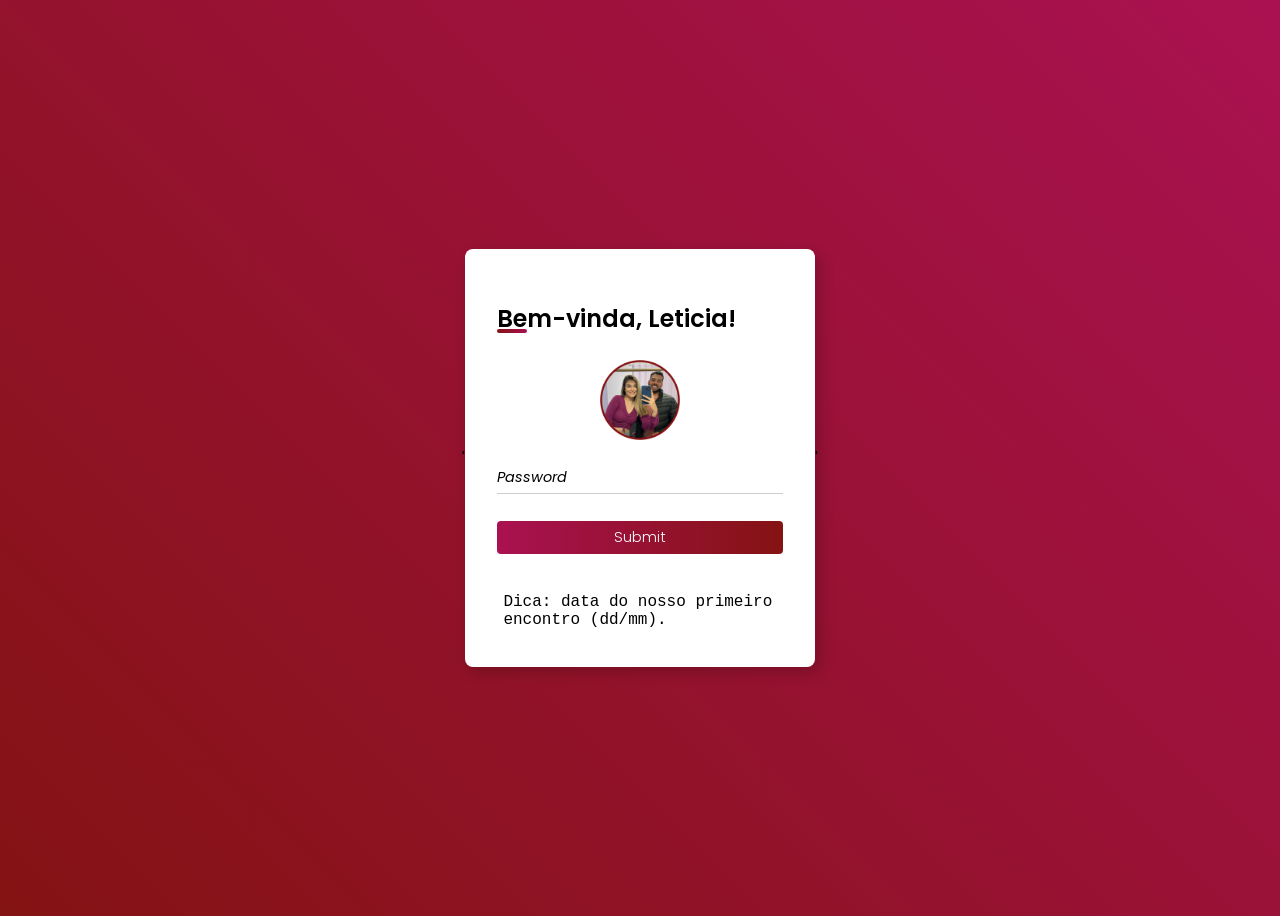
==== login.html @ 9d40f3c5 "pedido" ====
<!DOCTYPE html>
<html lang="pt-br">
<head>
    <meta charset="UTF-8">
    <meta http-equiv="X-UA-Compatible" content="IE=edge">
    <meta name="viewport" content="width=device-width, initial-scale=1.0">
    <title>Login Form</title>
    <link rel="stylesheet" href="style.css">
</head>
<body>
'    <main class="container">
        <h2>Bem-vinda, Leticia!</h2>
        <img src="imagens/img-login.png" alt="Us" width=80 height=80 class="img-log">
        <form action="">
            <div class="inputs">
                <input type="password" id="password"  placeholder="Password">
                <div class="underline"></div>
            </div>
            <input type="submit" onclick="log(); return false">
            <div class="dica">Dica: data do nosso primeiro encontro (dd/mm).</div>
        </form>
    </main>'

    <script>
        function log(){
            var senha = document.getElementById('password').value;

            if(senha == "1704"){
                alert('Parabéns bb!');
                location.href = "/Namoro/game/html/index.html";
            }else{
                alert('Pensa mais ou pouco!');
            }
        }
    </script>

</body>
</html>
---- style.css ----
@import url('https://fonts.googleapis.com/css2?family=Poppins:wght@100&display=swap');

*{
    margin: o;
    border: 0;
    padding: 0;
    box-sizing: border-box;
    font-family: "Poppins", sans-serif;
}

body{
    background: linear-gradient(45deg, #841313, #AA1151);
    background-repeat: no-repeat;
    min-height: 100vh;
    min-width: 100vh;
    display: flex;
    align-items: center;
    justify-content: center;
}
 .img-log{
    margin: auto;
    display: block;
 }

main.container{
    background-color: white;
    max-width: 350px;
    min-height: 40vh;
    padding: 2rem;
    box-shadow: 5px 5px 15px rgba(0,0,0,0.2) ;
    border-radius: 8px;
}

main h2{
    font-weight: 600;
    margin-bottom: 1.5rem;
    position: relative;
}

main h2::before{
    content: '';
    position: absolute;
    height: 4px;
    width: 30px;
    bottom: 3px;
    left: 0;
    border-radius: 8px;
    background: linear-gradient(45deg, #841313, #AA1151);
}

form{
    display: flex;
    flex-direction: column;
}

.inputs{
    position: relative;
    margin-top: 1.5rem;
}

form.inputs:first-child{
    margin-bottom: 1.5rem;
}

.inputs .underline::before{
    content: '';
    position: absolute;
    height: 1px;
    width: 100%;
    bottom: -5px;
    left: 0;
    background: rgba(0,0,0,0.2);
}

.inputs .underline::after{
    content: '';
    position: absolute;
    height: 1px;
    width: 100%;
    bottom: -5px;
    left: 0;
    background: linear-gradient(45deg, #841313, #AA1151);
    transform: scaleX(0);
    transition: all .3s ease-in-out;
    transform-origin: left;
}

.inputs input:focus ~ .underline::after{
    transform: scaleX(1);
}
.inputs input{
    outline: none;
    font-size: 0.9rem;
    color: rgba(0,0,0,0.7);
}

.inputs input::placeholder{
    color: rgba(0,0,0,1);
    font-style: oblique;
}

form input[type="submit"]{
   margin-top: 2rem;
   padding: 0.4rem;
   background: linear-gradient(to left,  #841313, #AA1151);
   cursor: pointer;
   color: white;
   font-size: 0.9rem;
   font-weight: 300;
   border-radius: 4px;
   transition: all 0.3s ease;
}

form input[type="submit"]:hover{
    letter-spacing: 0.5px;
    background: linear-gradient(to right,  #841313, #AA1151);
}

 .dica{
    font-family: 'Courier New', Courier, monospace;
    margin-top: 2rem;
    padding: 0.4rem;
    background: white;
    color: black;
    font-size: 1rem;
    font-weight: 300;
 }
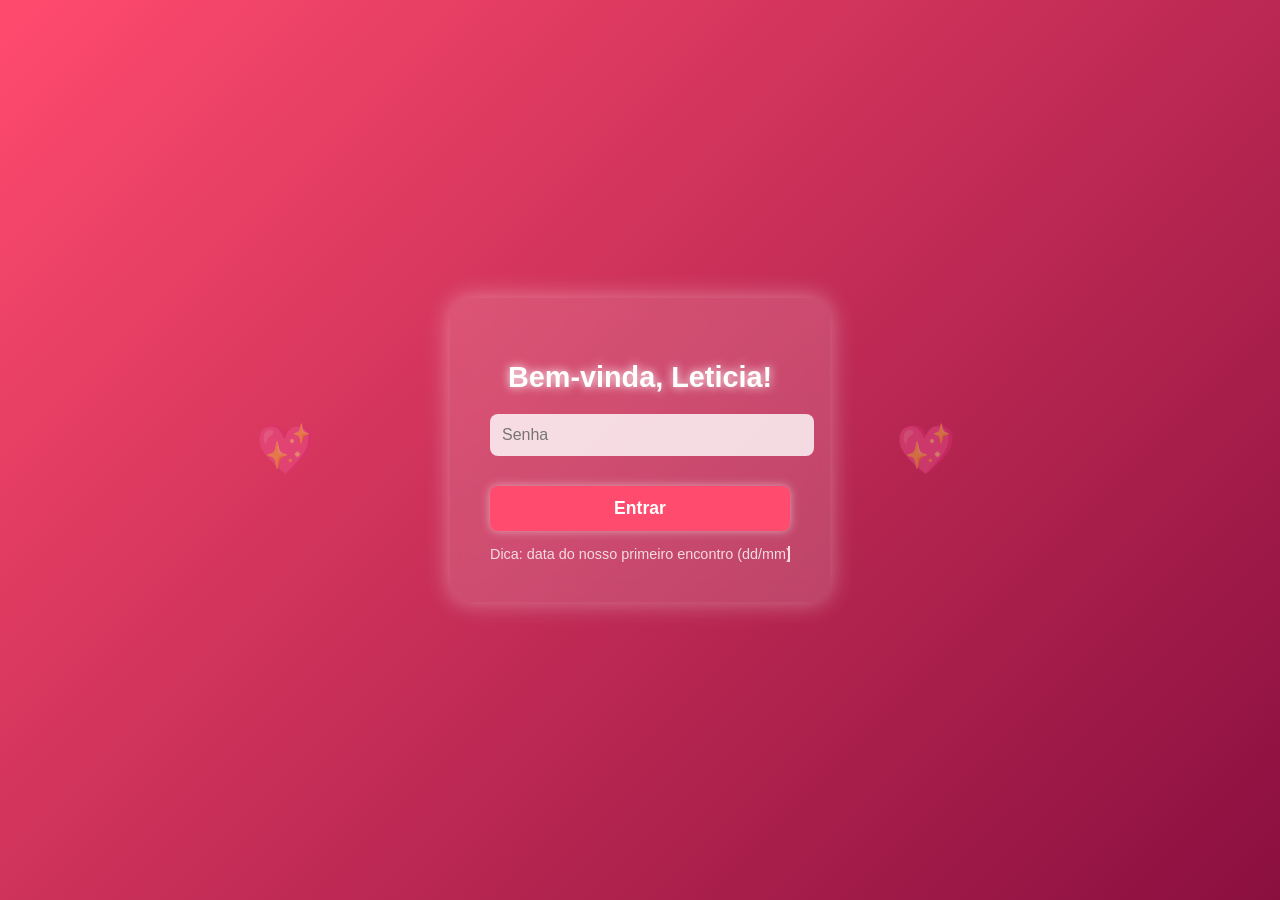
==== commit 4117ea36: "desisti da foto do login" ====
--- a/login.html
+++ b/login.html
@@ -2,24 +2,142 @@
 <html lang="pt-br">
 <head>
     <meta charset="UTF-8">
-    <meta http-equiv="X-UA-Compatible" content="IE=edge">
     <meta name="viewport" content="width=device-width, initial-scale=1.0">
     <title>Login Form</title>
-    <link rel="stylesheet" href="style.css">
+
+    <style>
+        body {
+            margin: 0;
+            padding: 0;
+            height: 100vh;
+            background: linear-gradient(135deg, #ff4b6e, #8a0f3f);
+            display: flex;
+            justify-content: center;
+            align-items: center;
+            font-family: "Poppins", sans-serif;
+            color: white;
+            overflow: hidden;
+        }
+
+        /* Corações animados no fundo */
+        body::before, body::after {
+            content: "💖";
+            position: absolute;
+            font-size: 3rem;
+            opacity: 0.4;
+            animation: float 6s infinite ease-in-out;
+        }
+
+        body::before {
+            left: 20%;
+            animation-delay: 0s;
+        }
+
+        body::after {
+            left: 70%;
+            animation-delay: 3s;
+        }
+
+        @keyframes float {
+            0% { transform: translateY(100vh) scale(0.8); opacity: 0; }
+            50% { opacity: 1; }
+            100% { transform: translateY(-10vh) scale(1.2); opacity: 0; }
+        }
+
+        .container {
+            background: rgba(255, 255, 255, 0.15);
+            padding: 40px;
+            border-radius: 20px;
+            backdrop-filter: blur(10px);
+            box-shadow: 0 0 25px rgba(255,255,255,0.4);
+            text-align: center;
+            width: 300px;
+            animation: fadeIn 1.2s ease-out;
+        }
+
+        @keyframes fadeIn {
+            from { opacity: 0; transform: translateY(20px); }
+            to { opacity: 1; transform: translateY(0); }
+        }
+
+        h2 {
+            margin-bottom: 20px;
+            font-size: 1.8rem;
+            text-shadow: 0 0 10px #fff;
+            animation: pulse 2s infinite alternate;
+        }
+
+        @keyframes pulse {
+            0% { text-shadow: 0 0 10px #fff; }
+            100% { text-shadow: 0 0 20px #ffb3c6; }
+        }
+
+        .inputs {
+            position: relative;
+            margin-bottom: 30px;
+        }
+
+        input[type="password"] {
+            width: 100%;
+            padding: 12px;
+            border: none;
+            outline: none;
+            border-radius: 8px;
+            font-size: 1rem;
+            background: rgba(255,255,255,0.8);
+        }
+
+        input[type="submit"] {
+            width: 100%;
+            padding: 12px;
+            border: none;
+            border-radius: 8px;
+            background: #ff4b6e;
+            color: white;
+            font-size: 1.1rem;
+            cursor: pointer;
+            transition: 0.3s;
+            font-weight: bold;
+            box-shadow: 0 0 10px rgba(255,255,255,0.5);
+        }
+
+        input[type="submit"]:hover {
+            transform: scale(1.05);
+            background: #ff6f8c;
+            box-shadow: 0 0 20px rgba(255,255,255,0.8);
+        }
+
+        .dica {
+            margin-top: 15px;
+            font-size: 0.9rem;
+            opacity: 0.8;
+            animation: typing 4s steps(40) infinite alternate;
+            white-space: nowrap;
+            overflow: hidden;
+            border-right: 2px solid white;
+        }
+
+        @keyframes typing {
+            0% { width: 0; }
+            100% { width: 100%; }
+        }
+    </style>
 </head>
 <body>
-'    <main class="container">
+
+    <main class="container">
         <h2>Bem-vinda, Leticia!</h2>
-        <img src="imagens/img-login.png" alt="Us" width=80 height=80 class="img-log">
-        <form action="">
+
+        <form>
             <div class="inputs">
-                <input type="password" id="password"  placeholder="Password">
-                <div class="underline"></div>
+                <input type="password" id="password" placeholder="Senha">
             </div>
-            <input type="submit" onclick="log(); return false">
+
+            <input type="submit" value="Entrar" onclick="log(); return false">
+
             <div class="dica">Dica: data do nosso primeiro encontro (dd/mm).</div>
         </form>
-    </main>'
+    </main>
 
     <script>
         function log(){
@@ -29,10 +147,10 @@
                 alert('Parabéns bb!');
                 location.href = "/Namoro/game/html/index.html";
             }else{
-                alert('Pensa mais ou pouco!');
+                alert('Pensa mais um pouco!');
             }
         }
     </script>
 
 </body>
-</html>+</html>
